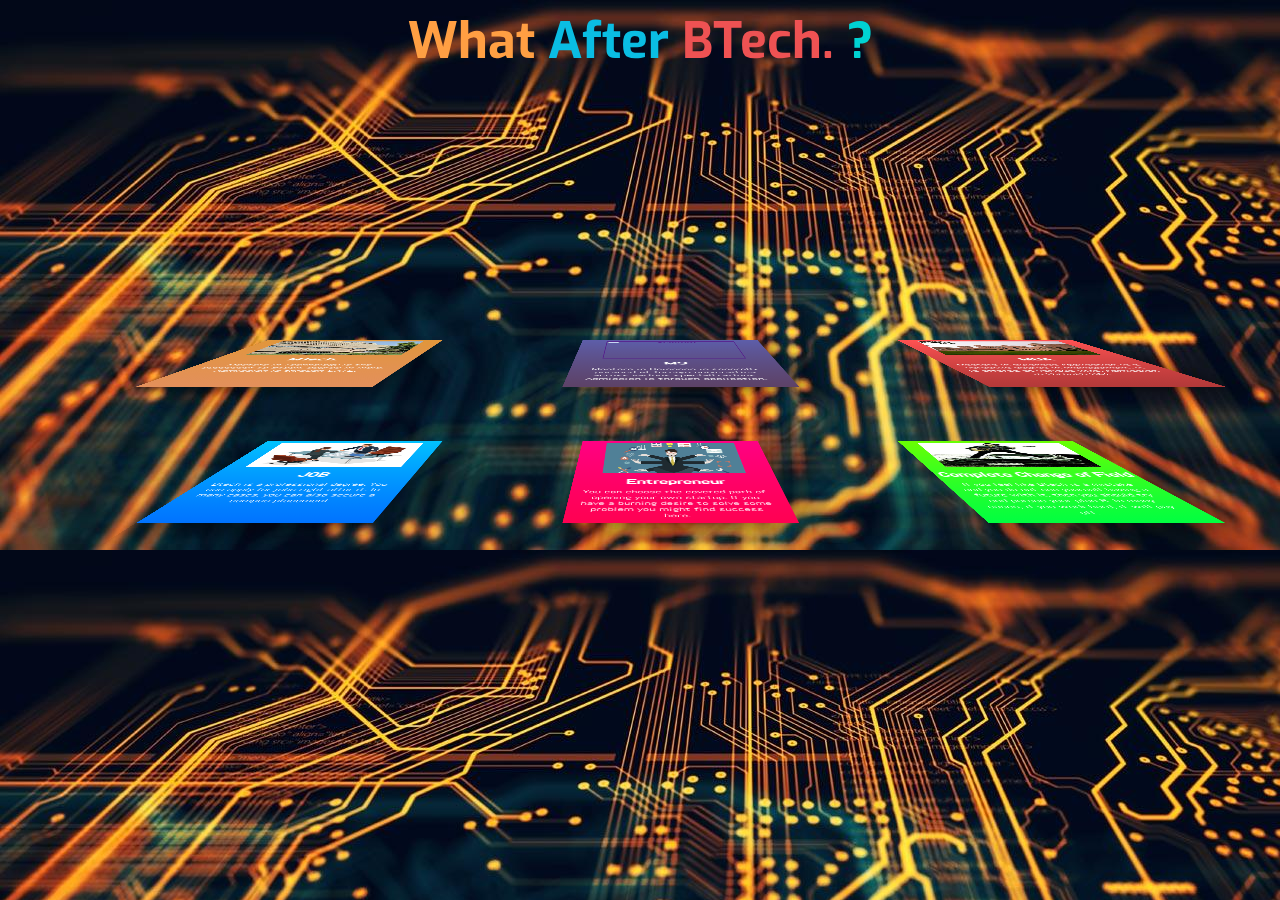
==== index.html @ 9bd405a9 "Renamed copy2 to index" ====
<html>
<head>
<style>
a:link, a:visited { 
  color: none;
  text-decoration: none;
  cursor: auto;
}

a:link:active, a:visited:active { 
  color: none;
}
#lower{
color: white;
}
</style>
<link rel="stylesheet" href="card1.css">
<title>
</title>
</head>
<body>
<div class="title">
  <h1><span style="color: #ff9f43">What </span><span style="color: #0abde3">After </span> <span style="color: #ee5253">BTech. </span><span style="color: #00d2d3">?<span><span style="color: #5f27cd"><span></h1>
</div>
<div class="card1">
  <img src="iitd.jpg" alt="IITD">
  <h3>MTech.</h3>
  <p>Masters in Technology is the successor to Btech. degree in India. Admission is through GATE.</p>
</div>

<div class="card2"><a href="">
  <img src="stanford.JPG" alt="Stanford">
  <h3>MS</h3>
  <p>Masters in Sciences is generally pursued at foreign universities across various specializations. Admission is through application.</p>
</a>
  </div>

<div class="card3"><a href="">
  <img src="iima.jpg" alt="IIM-A">
  <h3>MBA</h3>
  <p>Masters in Buisness Application is a versatile degree in management. It is offered at various IIMs. Admission is through CAT.</p>
</a></div>
<div class="footer">
</div>
<div class="title">
  <h1><span style="color: #ff9f43">  </span><span style="color: #0abde3">  </span> <span style="color: #ee5253">  </span><span style="color: #00d2d3">  <span><span style="color: #5f27cd">  <span></h1>
</div>
<br>
<br>
<br>
<br>
<br>
<br>
<br>
<br>
<div class="card4">
  <img src="enter.jpg" alt=""> 
  <h3>Entrepreneur</h3>
  <p>You can choose the coveted path of opening your own startup. If you have a burning desire to solve some problem you might find success here.</p>
</div>

<div class="card5">
  <img src="rockstar.jpg" alt="">
  <h3>Complete Change of Field</h3>
  <p>If you feel like Btech is a mistake and you do not see yourself having a future with it, then you should try and pursue your plan B. In many cases, if you work hard, it will pay off.</p>
</div>

<div class="card6">
  <img src="job.jpg" alt="Eiffel Tower">
  <h3>JOB</h3>
  <p>Btech is a professional degree. You can apply for jobs right after it. In many cases, you can also secure a campus placement</p>
</div>
<br>
<br>
<!-- <div class="card7"> -->
  <!-- <img src="subjects.png" alt="">  -->
  <!-- <h3>Taj Mahal</h3> -->
  <!-- <p>The Taj Mahal is an ivory-white marble mausoleum on the south bank of the Yamuna river in the Indian city of Agra. It was commissioned in 1632</p> -->
<!-- </div> -->



<div class="footer">
</div>
</body>
</html>
---- card1.css ----
@import url('https://fonts.googleapis.com/css?family=Exo:700');
@import url('https://fonts.googleapis.com/css?family=Abel');
body {
  background-image:url('engineering.jpg');
  -webkit-transform: perspective(900px);
  -webkit-transform-style: preserve-3d;
}
.title{
  width=100%;
  text-align: center;
}
.title h1{
  font-size:50px;
  font-family: 'Exo', sans-serif;
}
.card1 {
  text-align:center;
  position: absolute;
  left: 100px;
  width: 250px;
  height: 350px;
  margin-top: 10px;
  margin-bottom: 10px;
  background: linear-gradient(rgb(225,150,58),rgb(227,144,91));
  transition:.6s;
  
  transform: rotatex(75deg) translatey(-200px) translatez(-100px);
  box-shadow: 0px 20px 60px rgba(0,0,0, 0.5);
}
.card1:hover{
  transform: rotatex(0deg);
  transform: rotatez(0deg);
  transition:.6s;
  box-shadow: 0px 0px 20px rgba(0, 0, 0, 0.3);
}
.card1 img{
  transform: translateY(15px);
  width:200px;
  height:120px;
}
.card6 {
  text-align:center;
  position: absolute;
  left: 100px;
  width: 250px;
  height: 350px;
  margin-top: 10px;
  margin-bottom: 10px;
  background: linear-gradient(#01c3ff,#0173ff);
  transition:.6s;
  
  transform: rotatex(75deg) translatey(-200px) translatez(-100px);
  box-shadow: 0px 20px 60px rgba(0,0,0, 0.5);
}
.card6:hover{
  transform: rotatex(0deg);
  transform: rotatez(0deg);
  transition:.6s;
  box-shadow: 0px 0px 20px rgba(0, 0, 0, 0.3);
}
.card6 img{
  transform: translateY(15px);
  width:200px;
  height:120px;
}
/* .card7 { */
  /* text-align:center; */
  /* position: absolute; */
  /* left: 100px; */
  /* width: 250px; */
  /* height: 350px; */
  /* margin-top: 10px; */
  /* margin-bottom: 10px; */
  /* background: linear-gradient(rgb(225,150,58),rgb(227,144,91)); */
  /* transition:.6s; */
  
  /* transform: rotatex(75deg) translatey(-200px) translatez(-100px); */
  /* box-shadow: 0px 20px 60px rgba(0,0,0, 0.5); */
/* } */
/* .card7:hover{ */
  /* transform: rotatex(0deg); */
  /* transform: rotatez(0deg); */
  /* transition:.6s; */
  /* box-shadow: 0px 0px 20px rgba(0, 0, 0, 0.3); */
/* } */
/* .card7 img{ */
  /* transform: translateY(15px); */
  /* width:200px; */
  /* height:120px; */
/* } */
h3{
  font-size:25px;
  font-family: 'Abel', sans-serif;
  color:rgb(255,255,255);
  text-shadow: 0 0 2px rgb(255,255,255);
  transform: translatey(10px);
}

p{
  
  font-family: 'Abel', sans-serif;
  color: white;
  text-align:center;
  width:220px;
  transform: translatex(12px);
}


.card2 {
  text-align:center;
  position: absolute;
  left: 550px;
  width: 250px;
  height: 350px;
  margin-top: 10px;
  margin-bottom: 10px;
  background: linear-gradient(rgb(93,94,170),rgb(93,66,103));
  animation: animate 1s linear infinite;
  transition:.6s;
  
  transform: rotatex(75deg) translatey(-200px) translatez(-100px);
  box-shadow: 0px 20px 60px rgba(0, 0, 0, 0.5);
}
.card2:hover{
   transform: rotatex(0deg);
  transition:.6s;
  box-shadow: 0px 0px 20px rgba(0, 0, 0, 0.3);
}
.card2 img{
  transform: translateY(15px);
  width:180px;
  height:150px;
}
.card4 {
  text-align:center;
  position: absolute;
  left: 550px;
  width: 250px;
  height: 350px;
  margin-top: 10px;
  margin-bottom: 10px;
  background: linear-gradient(#ff0184,#ff0152);
  animation: animate 1s linear infinite;
  transition:.6s;
  
  transform: rotatex(75deg) translatey(-200px) translatez(-100px);
  box-shadow: 0px 20px 60px rgba(0, 0, 0, 0.5);
}
.card4:hover{
   transform: rotatex(0deg);
  transition:.6s;
  box-shadow: 0px 0px 20px rgba(0, 0, 0, 0.3);
}
.card4 img{
  transform: translateY(15px);
  width:180px;
  height:150px;
}
.card3 {
  text-align:center;
  position: absolute;
  left: 1000px;
  width: 250px;
  height: 350px;
  margin-top: 10px;
  margin-bottom: 10px;
  background: linear-gradient(#ff5252, #b33939);
  transition:.6s;
  
  transform: rotatex(75deg) translatey(-200px) translatez(-100px);
  box-shadow: 0px 20px 60px rgba(0, 0, 0, 0.5);
}
.card3:hover{
   transform: rotatex(0deg);
  transition:.6s;
  box-shadow: 0px 0px 20px rgba(0, 0, 0, 0.3);
}
.card3 img{
  transform: translateY(15px);
  width:200px;
  height:120px;
}
.card5 {
  text-align:center;
  position: absolute;
  left: 1000px;
  width: 250px;
  height: 350px;
  margin-top: 10px;
  margin-bottom: 10px;
  background: linear-gradient(#6bff01, #01ff41);
  transition:.6s;
  
  transform: rotatex(75deg) translatey(-200px) translatez(-100px);
  box-shadow: 0px 20px 60px rgba(0, 0, 0, 0.5);
}
.card5:hover{
   transform: rotatex(0deg);
  transition:.6s;
  box-shadow: 0px 0px 20px rgba(0, 0, 0, 0.3);
}
.card5 img{
  transform: translateY(15px);
  width:200px;
  height:120px;
}

.footer{
  position: absolute;
  top: 500px;
  marging: 10px;
  width: 100%;
   text-align: center;
}
.footer h2{
  font-size:18px;
  font-family: 'Exo', sans-serif;
  
}
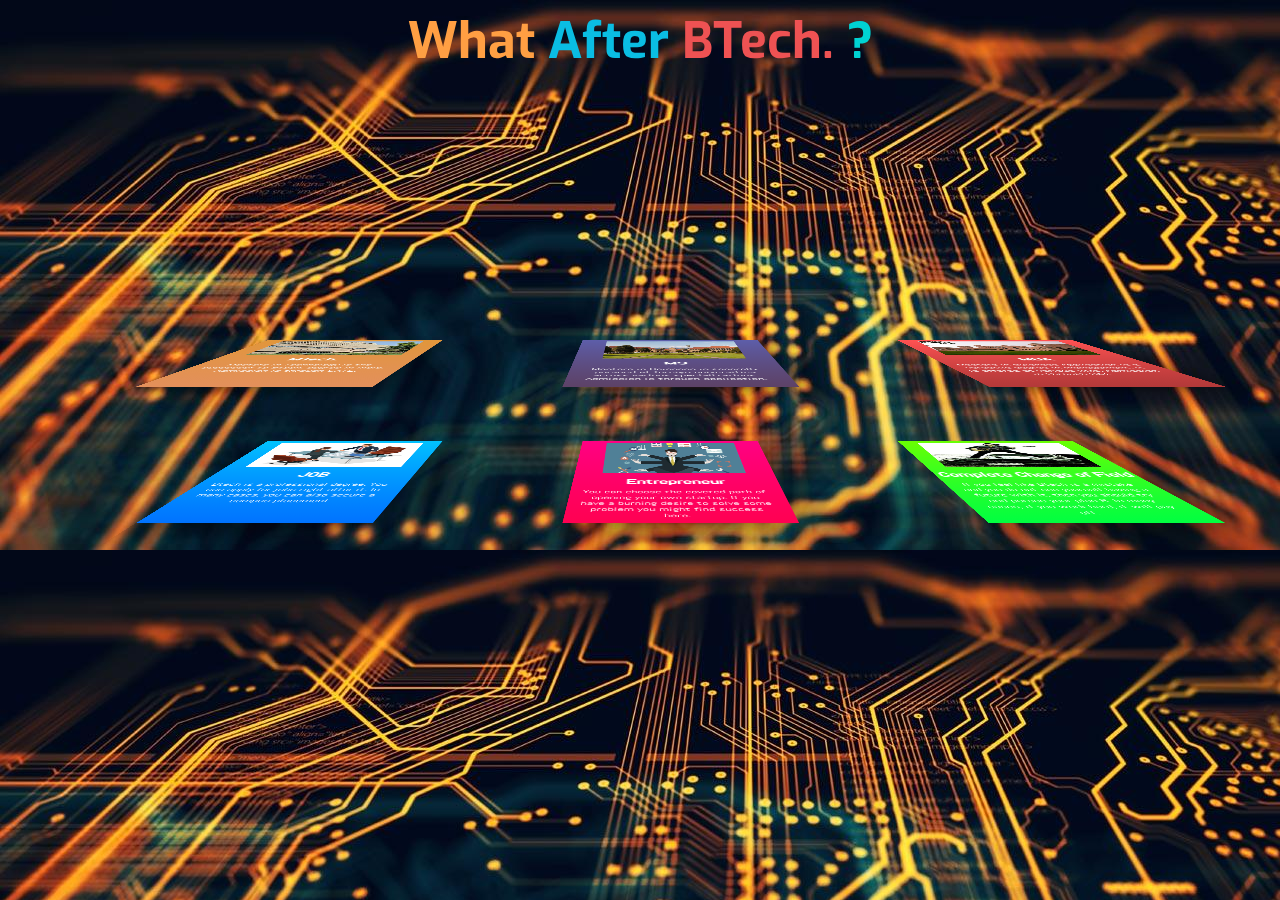
==== commit 14beeda0: "Corrected spelling error" ====
--- a/index.html
+++ b/index.html
@@ -29,7 +29,7 @@
 </div>
 
 <div class="card2"><a href="">
-  <img src="stanford.JPG" alt="Stanford">
+  <img src="stanford.jpg" alt="Stanford">
   <h3>MS</h3>
   <p>Masters in Sciences is generally pursued at foreign universities across various specializations. Admission is through application.</p>
 </a>
